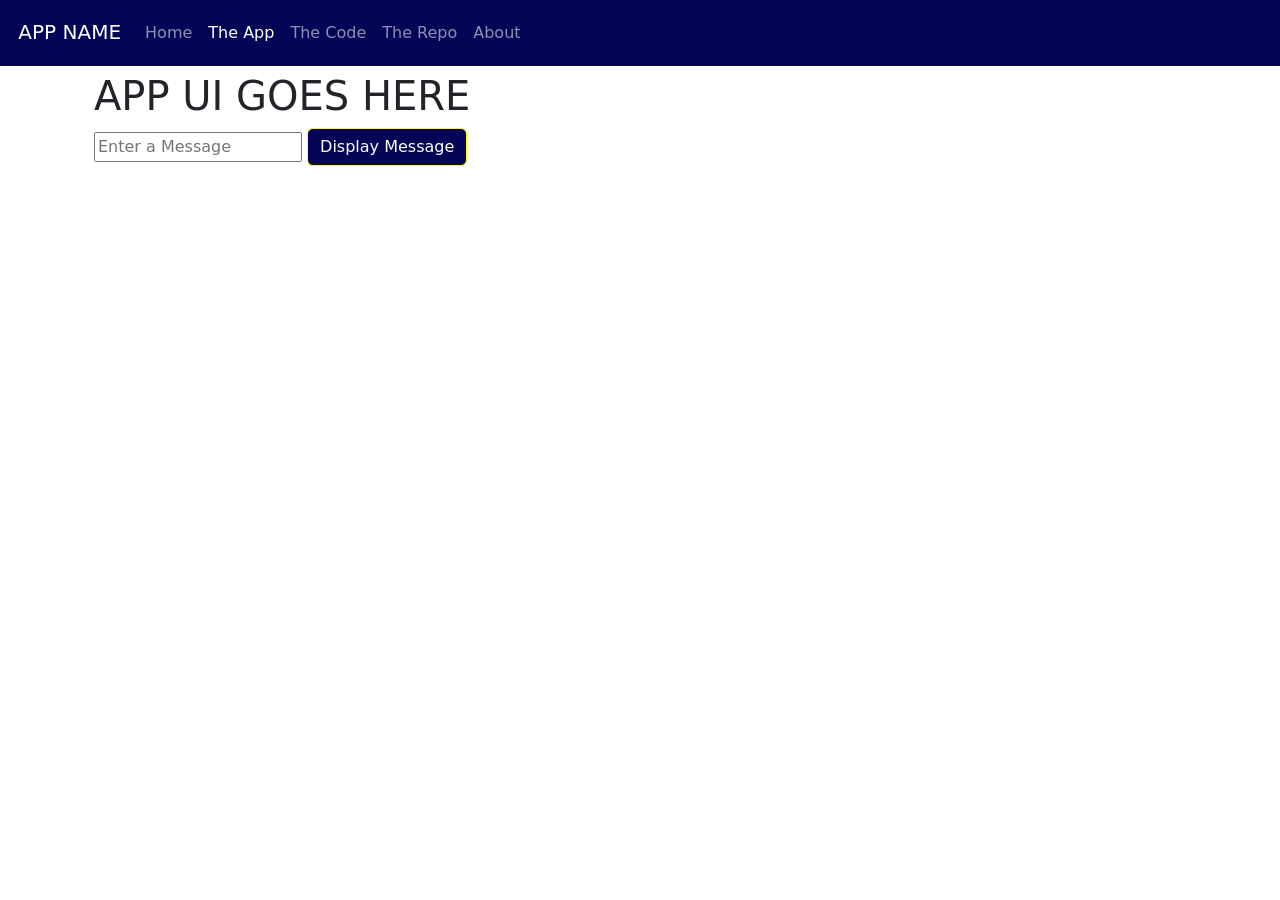
==== app.html @ a4ef7c5f "Initial commit" ====
<!doctype html>
<html lang="en">

<head>
    <title>APP NAME: Coding Challenge by Evan LaVack</title>
    <!-- Required meta tags -->
    <meta charset="utf-8">
    <meta name="viewport" content="width=device-width, initial-scale=1, shrink-to-fit=no">

    <!-- Bootstrap CSS -->
    <link href="https://cdn.jsdelivr.net/npm/bootstrap@5.1.1/dist/css/bootstrap.min.css" rel="stylesheet"
        integrity="sha384-F3w7mX95PdgyTmZZMECAngseQB83DfGTowi0iMjiWaeVhAn4FJkqJByhZMI3AhiU" crossorigin="anonymous">

        <link rel="stylesheet" href="https://cdn.jsdelivr.net/npm/bootstrap-icons@1.8.3/font/bootstrap-icons.css">

        <link href="/css/site.css" rel="stylesheet">
        
        <link rel="stylesheet" href="https://cdn.jsdelivr.net/gh/devicons/devicon@v2.15.1/devicon.min.css">
 </head>
 <body>

    <nav class="navbar navbar-expand-lg navbar-dark fixed-top" id="mainNav">
        <div class="container-fluid">
            <a class="navbar-brand" href="index.html"><img src="" height="40" class="d-inline-block">  APP NAME</a>
            <button class="navbar-toggler" type="button" data-bs-toggle="collapse"
                data-bs-target="#navbarSupportedContent" aria-controls="navbarSupportedContent" aria-expanded="false"
                aria-label="Toggle navigation">
               
                <span class="navbar-toggler-icon-edl">
                 <i class="bi bi-list"></i>
                </span>
            </button>
            <div class="collapse navbar-collapse" id="navbarSupportedContent">
                <ul class="navbar-nav me-auto mb-2 mb-lg-0">
                    <li class="nav-item">
                        <a class="nav-link" href="index.html">Home</a>
                    </li>
                    <li class="nav-item">
                        <a class="nav-link active" aria-current="page" href="/app.html">The App</a>
                    </li>
                    <li class="nav-item">
                     <a class="nav-link" href="/code.html">The Code</a>
                 </li>
                 <li class="nav-item">
                     <a class="nav-link" href="#">The Repo</a>
                 </li>
                 <li class="nav-item">
                     <a class="nav-link" href="#">About</a>
                 </li>
                </ul>
            </div>
        </div>
    </nav>
    <main>
        <div class="content">
            <div class="container mt-5 p-4">
                <h1>APP UI GOES HERE</h1>
                <input type="text" id="message" placeholder="Enter a Message"/>
                <button id="btnSubmit" class="btn btn-primary">Display Message</button>
            </div>
        </div>
    </main>


    </footer>
        <!-- Bootstrap JS -->
        <script src="https://cdn.jsdelivr.net/npm/bootstrap@5.1.1/dist/js/bootstrap.bundle.min.js"
        integrity="sha384-/bQdsTh/da6pkI1MST/rWKFNjaCP5gBSY4sEBT38Q/9RBh9AH40zEOg7Hlq2THRZ" crossorigin="anonymous"></script>

    <script src="//cdn.jsdelivr.net/npm/sweetalert2@11"></script>

    <script src="/js/site.js"></script>
    <script>
        document.getElementById("btnSubmit").addEventListener("click",getValue2);
    </script>
 </body>
---- css/site.css ----
:root{
--edl-primary-color: #050557;
--edl-secondary-color: #DB0066;
--edl-dark-color: #D97E07;
--edl-light-color: #FFD521;
--edl-nav-toggler-glow: rgba(221, 218, 19, 0.35);
}

/* sticky footer setup */
html, body{
    height: 100%;
}

body{
    display: flex;
    flex-direction: column;
}

.content{
    flex: 1 0 auto;
    margin-top: 3rem
}

.footer{
    flex-shrink: 0;
    background-color: var(--edl-primary-color);
    padding-right: 1rem;
    padding-top: 1rem;
    padding-bottom: 1rem;
    color: var(--edl-light-color);
}
/* sticky footer setup end */

/*navabr overrides*/
#mainNav{
    background: var(--edl-primary-color);
}
#mainNav button{
    border-color: var(--edl-secondary-color);
}
.navbar-toggler-icon-edl{
    color: var(--edl-secondary-color);
}
.navbar-toggler{
    color: var(--edl-nav-toggler-glow) !important;
}
/* navbar overrides end*/

/* Bs button overrides*/
.btn-primary{
    color: white !important;
    background-color: var(--edl-primary-color) !important;
    border-color: yellow !important;
}

.btn-primary:hover,
.btn-primary:active,
.btn-primary:visited,
.btn-primary:focus{
    filter: brightness(1.6) !important;
    border-color: var(--edl-primary-color) !important;
}

.btn-outline-primary:hover,
.btn-outline-primary:active,
.btn-outline-primary:focus {
    border-color: var(--edl-primary-color) !important;
    background-color: var(--edl-light-color) !important;
}

.btn-outline-primary{
    color:#050557 !important;
    border-color: purple !important; 
}



/*bs buttons overrides end*/



.checklist{
    list-style-type: none;
}
.checklist>li i{
    color: var(--edl-secondary-color);
}
.devicons{
    font-size: 3.5rem;
}
.social{
    font-size: 1.5rem;
}
.social>a i{
    color: var(--edl-light-color);
}
.social>a:hover{
    color: var(--edl-secondary-color);
}
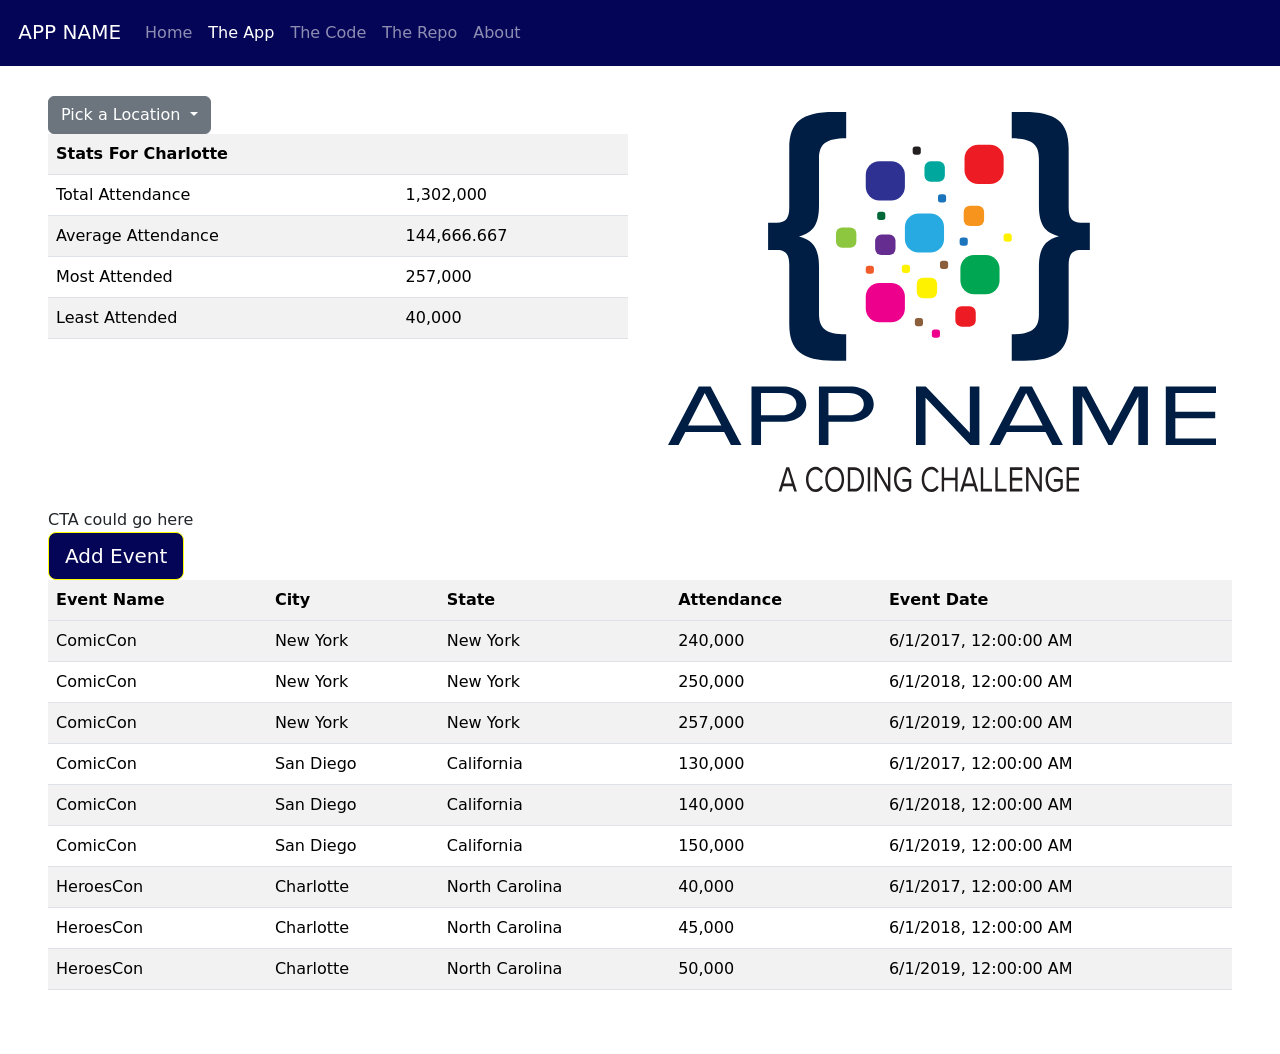
==== commit 86ae2d41: "9/20/22" ====
--- a/app.html
+++ b/app.html
@@ -2,7 +2,7 @@
 <html lang="en">
 
 <head>
-    <title>APP NAME: Coding Challenge by Evan LaVack</title>
+    <title>Super Dog: Coding Challenge by Evan LaVack</title>
     <!-- Required meta tags -->
     <meta charset="utf-8">
     <meta name="viewport" content="width=device-width, initial-scale=1, shrink-to-fit=no">
@@ -53,16 +53,185 @@
     </nav>
     <main>
         <div class="content">
-            <div class="container mt-5 p-4">
-                <h1>APP UI GOES HERE</h1>
-                <input type="text" id="message" placeholder="Enter a Message"/>
-                <button id="btnSubmit" class="btn btn-primary">Display Message</button>
+            <div class="container-fluid mt-5 p-5">
+
+                <div class="row">
+                    <div class="col-12 col-md-6">
+                        <div class="dropdown" >
+                            <button class="btn btn-secondary dropdown-toggle" type="button" data-bs-toggle="dropdown" aria-expanded="false">
+                              Pick a Location
+                            </button>
+                            <ul class="dropdown-menu"id="eventDropDown">
+                              
+                            </ul>
+                          </div>
+                          <div>
+                            <table class="table table-striped">
+                                <tr>
+                                    <th colspan="2" id="statsHeader">Stats for all Events</th>
+                                </tr>
+                                <tr>
+                                    <td>Total Attendance</td>
+                                    <td id="total">100</td>
+                                </tr>
+                                <tr>
+                                    <td>Average Attendance</td>
+                                    <td id="average">100</td>
+                                </tr>
+                                <tr>
+                                    <td>Most Attended</td>
+                                    <td id="most">100</td>
+                                </tr>
+                                <tr>
+                                    <td>Least Attended</td>
+                                    <td id="least">100</td>
+                                </tr>
+                            </table>
+                          </div>
+                    </div>
+                    <div class="col-12 col-md-6 order-first order-md-last">
+                        <img src="/img/APPNAMELogo (1).svg" class=" img-fluid p-3">
+                    </div>
+                </div>
+                <div  class="row">
+                    <div class="col-12">
+                        CTA could go here
+                    </div>
+                </div>
+                <div class="row">
+                    <div class="col-12">
+                        <button class="btn btn-primary btn-lg" data-bs-toggle="modal" data-bs-target="#addEventModal">Add Event</button>
+                        <div>
+                        <table class="table table-striped">
+                            <tr>
+                                <th>Event Name</th>
+                                <th>City</th>
+                                <th>State</th>
+                                <th>Attendance</th>
+                                <th>Event Date</th>
+                            </tr>
+                            <tbody id="eventBody">
+
+                            </tbody>
+                        </table>
+                    </div>
+                    </div>
+                </div>
+
             </div>
         </div>
     </main>
 
+    <footer><footer>
 
     </footer>
+
+<!--modals-->
+<div class="modal" tabindex="-1" id="addEventModal">
+    <div class="modal-dialog">
+      <div class="modal-content">
+        <div class="modal-header">
+          <h5 class="modal-title">Add A New Event</h5>
+          <button type="button" class="btn-close" data-bs-dismiss="modal" aria-label="Close"></button>
+        </div>
+        <div class="modal-body">
+          <div class="row">
+            <div>
+                <label for="newEventName" class="form-label">Event Name</label>
+                <input type="text" class="form-control" id="newEventName">
+            </div>
+            <div>
+                <label for="newEventCity" class="form-label">Event City</label>
+                <input type="text" class="form-control" id="newEventCity">
+            </div>
+            <div>
+                <label for="newEventState" class="form-label">Event State</label>
+                      <select class="form-control" id="newEventState">
+                        <option value="AL">Alabama</option>
+                        <option value="AK">Alaska</option>
+                        <option value="AZ">Arizona</option>
+                        <option value="AR">Arkansas</option>
+                        <option value="CA">California</option>
+                        <option value="CO">Colorado</option>
+                        <option value="CT">Connecticut</option>
+                        <option value="DE">Delaware</option>
+                        <option value="DC">District Of Columbia</option>
+                        <option value="FL">Florida</option>
+                        <option value="GA">Georgia</option>
+                        <option value="HI">Hawaii</option>
+                        <option value="ID">Idaho</option>
+                        <option value="IL">Illinois</option>
+                        <option value="IN">Indiana</option>
+                        <option value="IA">Iowa</option>
+                        <option value="KS">Kansas</option>
+                        <option value="KY">Kentucky</option>
+                        <option value="LA">Louisiana</option>
+                        <option value="ME">Maine</option>
+                        <option value="MD">Maryland</option>
+                        <option value="MA">Massachusetts</option>
+                        <option value="MI">Michigan</option>
+                        <option value="MN">Minnesota</option>
+                        <option value="MS">Mississippi</option>
+                        <option value="MO">Missouri</option>
+                        <option value="MT">Montana</option>
+                        <option value="NE">Nebraska</option>
+                        <option value="NV">Nevada</option>
+                        <option value="NH">New Hampshire</option>
+                        <option value="NJ">New Jersey</option>
+                        <option value="NM">New Mexico</option>
+                        <option value="NY">New York</option>
+                        <option value="NC">North Carolina</option>
+                        <option value="ND">North Dakota</option>
+                        <option value="OH">Ohio</option>
+                        <option value="OK">Oklahoma</option>
+                        <option value="OR">Oregon</option>
+                        <option value="PA">Pennsylvania</option>
+                        <option value="RI">Rhode Island</option>
+                        <option value="SC">South Carolina</option>
+                        <option value="SD">South Dakota</option>
+                        <option value="TN">Tennessee</option>
+                        <option value="TX">Texas</option>
+                        <option value="UT">Utah</option>
+                        <option value="VT">Vermont</option>
+                        <option value="VA">Virginia</option>
+                        <option value="WA">Washington</option>
+                        <option value="WV">West Virginia</option>
+                        <option value="WI">Wisconsin</option>
+                        <option value="WY">Wyoming</option>
+                      </select>
+            </div>
+            <div>
+                <label for="newEventAttendance" class="form-label">Event Attendance</label>
+                <input type="text" class="form-control" id="newEventAttendance">
+            </div>
+            <div>
+                <label for="newEventDate" class="form-label">Event Date</label>
+                <input type="text" class="form-control" id="newEventDate">
+            </div>
+          </div>
+        </div>
+        <div class="modal-footer">
+          <button onclick="saveEventdata()" type="button" class="btn btn-primary" data-bs-dismiss="modal">Save</button>
+        </div>
+      </div>
+    </div>
+  </div>
+
+<!--templates-->
+    <template id="cityDD-template">
+ <li><a class="dropdown-item" onclick="getEvents(this)"></a></li> 
+    </template>
+
+    <template id="eventData-template">
+        <tr>
+            <td data-id="event"></td>
+            <td data-id="city"></td>
+            <td data-id="state"></td>
+            <td data-id="attendance"></td>
+            <td data-id="evenData"></td>
+        </tr>
+    </template>
+
         <!-- Bootstrap JS -->
         <script src="https://cdn.jsdelivr.net/npm/bootstrap@5.1.1/dist/js/bootstrap.bundle.min.js"
         integrity="sha384-/bQdsTh/da6pkI1MST/rWKFNjaCP5gBSY4sEBT38Q/9RBh9AH40zEOg7Hlq2THRZ" crossorigin="anonymous"></script>
@@ -70,8 +239,6 @@
     <script src="//cdn.jsdelivr.net/npm/sweetalert2@11"></script>
 
     <script src="/js/site.js"></script>
-    <script>
-        document.getElementById("btnSubmit").addEventListener("click",getValue2);
-    </script>
+    
  </body>
 
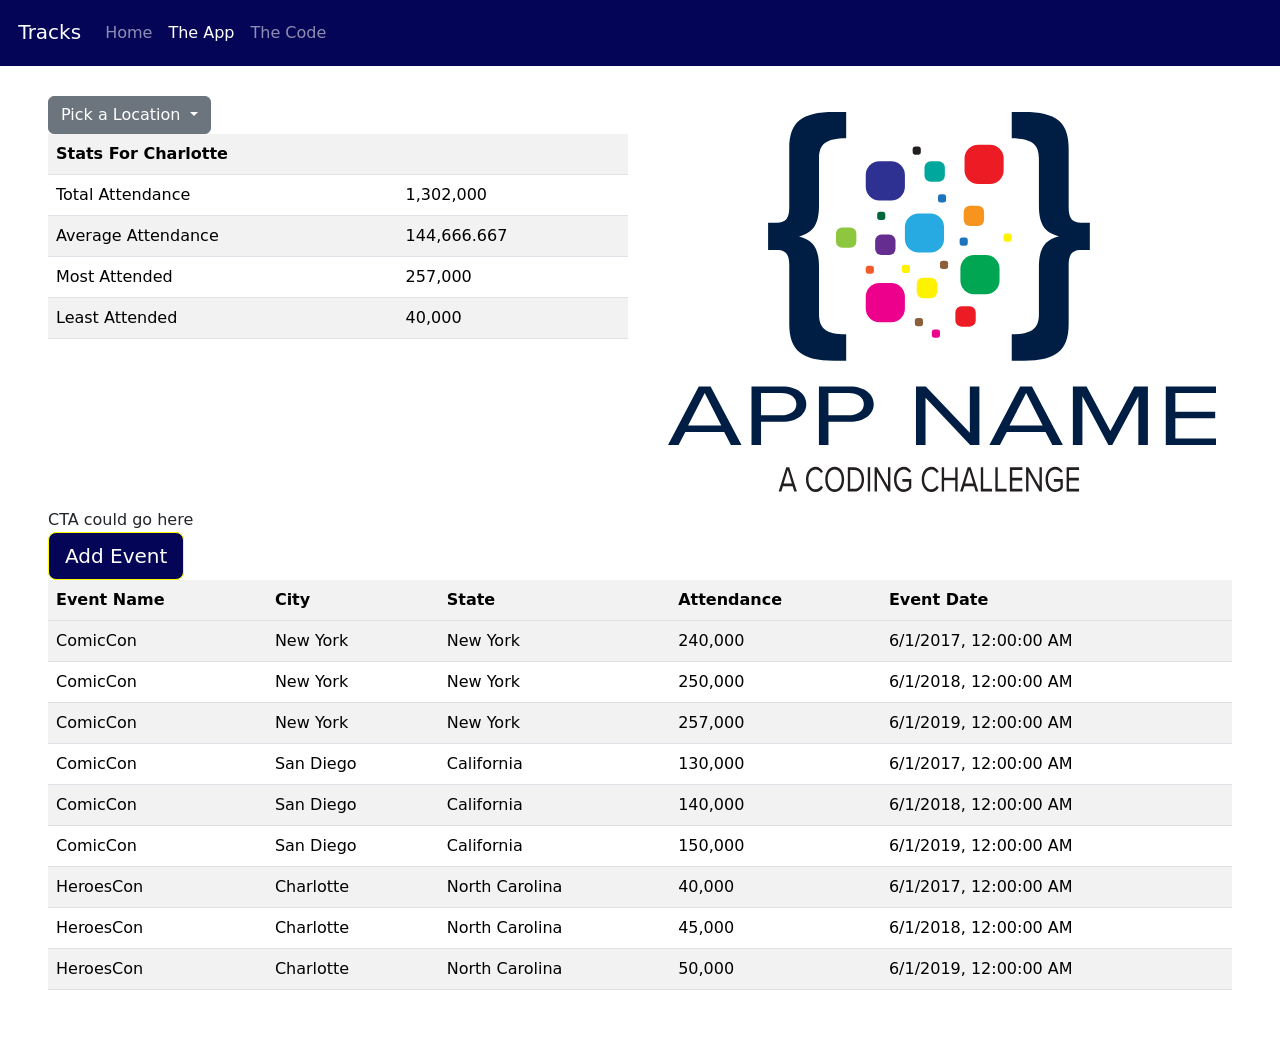
==== commit 85ba1cd5: "picture added" ====
--- a/app.html
+++ b/app.html
@@ -2,7 +2,7 @@
 <html lang="en">
 
 <head>
-    <title>Super Dog: Coding Challenge by Evan LaVack</title>
+    <title>Tracks: Coding Challenge by Evan LaVack</title>
     <!-- Required meta tags -->
     <meta charset="utf-8">
     <meta name="viewport" content="width=device-width, initial-scale=1, shrink-to-fit=no">
@@ -21,7 +21,7 @@
 
     <nav class="navbar navbar-expand-lg navbar-dark fixed-top" id="mainNav">
         <div class="container-fluid">
-            <a class="navbar-brand" href="index.html"><img src="" height="40" class="d-inline-block">  APP NAME</a>
+            <a class="navbar-brand" href="index.html"><img src="" height="40" class="d-inline-block">  Tracks</a>
             <button class="navbar-toggler" type="button" data-bs-toggle="collapse"
                 data-bs-target="#navbarSupportedContent" aria-controls="navbarSupportedContent" aria-expanded="false"
                 aria-label="Toggle navigation">
@@ -41,12 +41,7 @@
                     <li class="nav-item">
                      <a class="nav-link" href="/code.html">The Code</a>
                  </li>
-                 <li class="nav-item">
-                     <a class="nav-link" href="#">The Repo</a>
-                 </li>
-                 <li class="nav-item">
-                     <a class="nav-link" href="#">About</a>
-                 </li>
+                 
                 </ul>
             </div>
         </div>
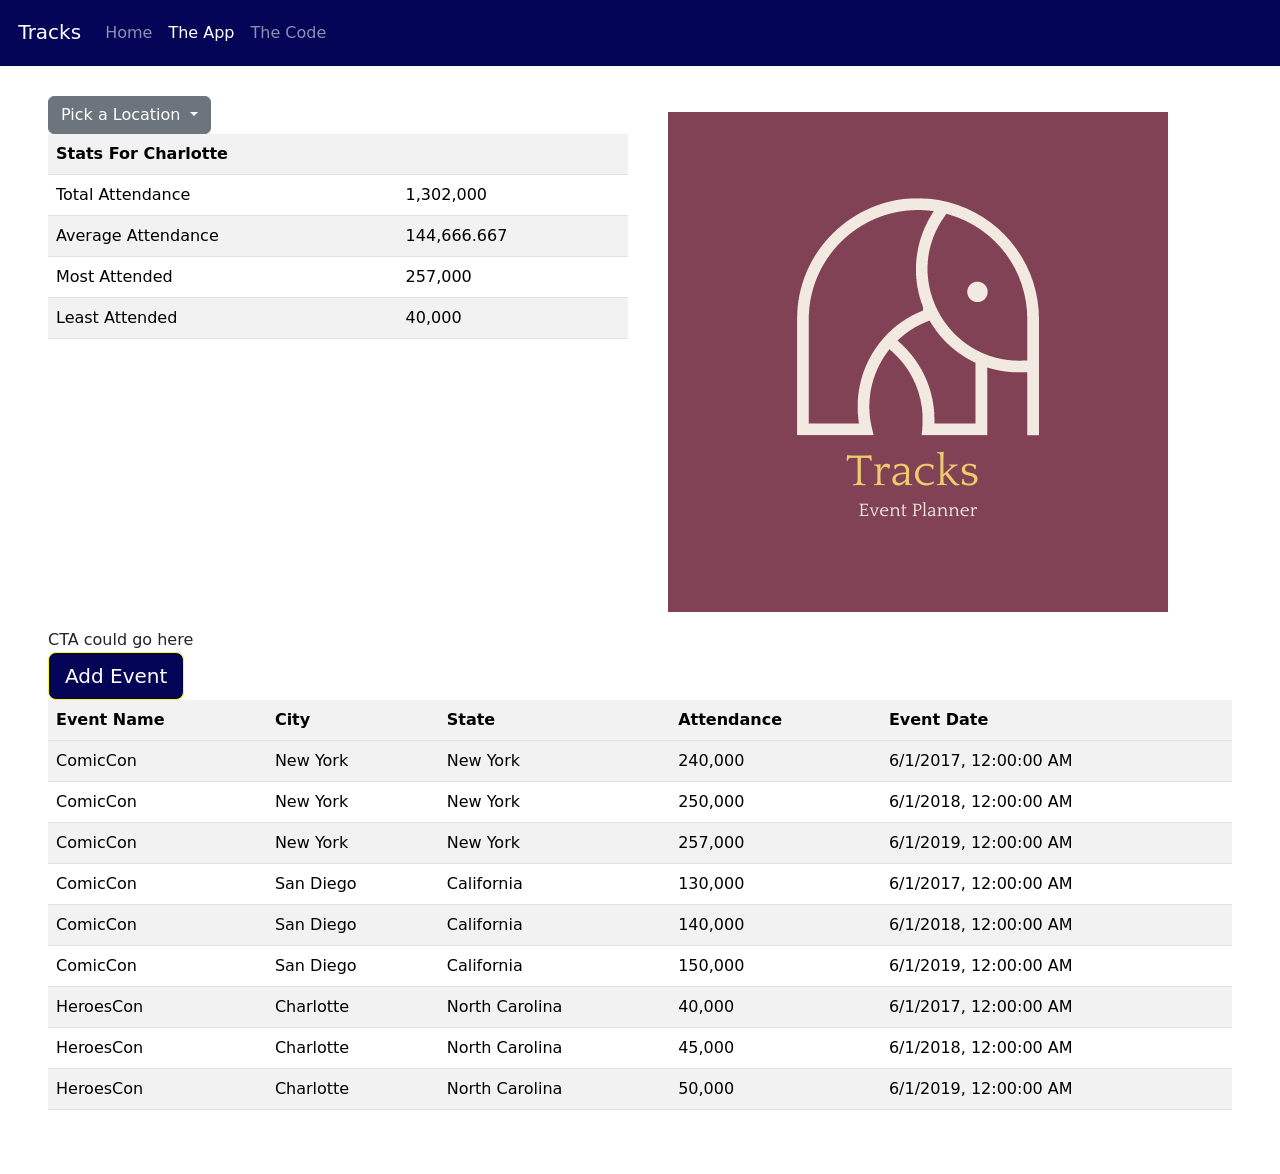
==== commit b52955f1: "added logo" ====
--- a/app.html
+++ b/app.html
@@ -85,7 +85,7 @@
                           </div>
                     </div>
                     <div class="col-12 col-md-6 order-first order-md-last">
-                        <img src="/img/APPNAMELogo (1).svg" class=" img-fluid p-3">
+                        <img src="/img/Tracks.png" class=" img-fluid p-3">
                     </div>
                 </div>
                 <div  class="row">
